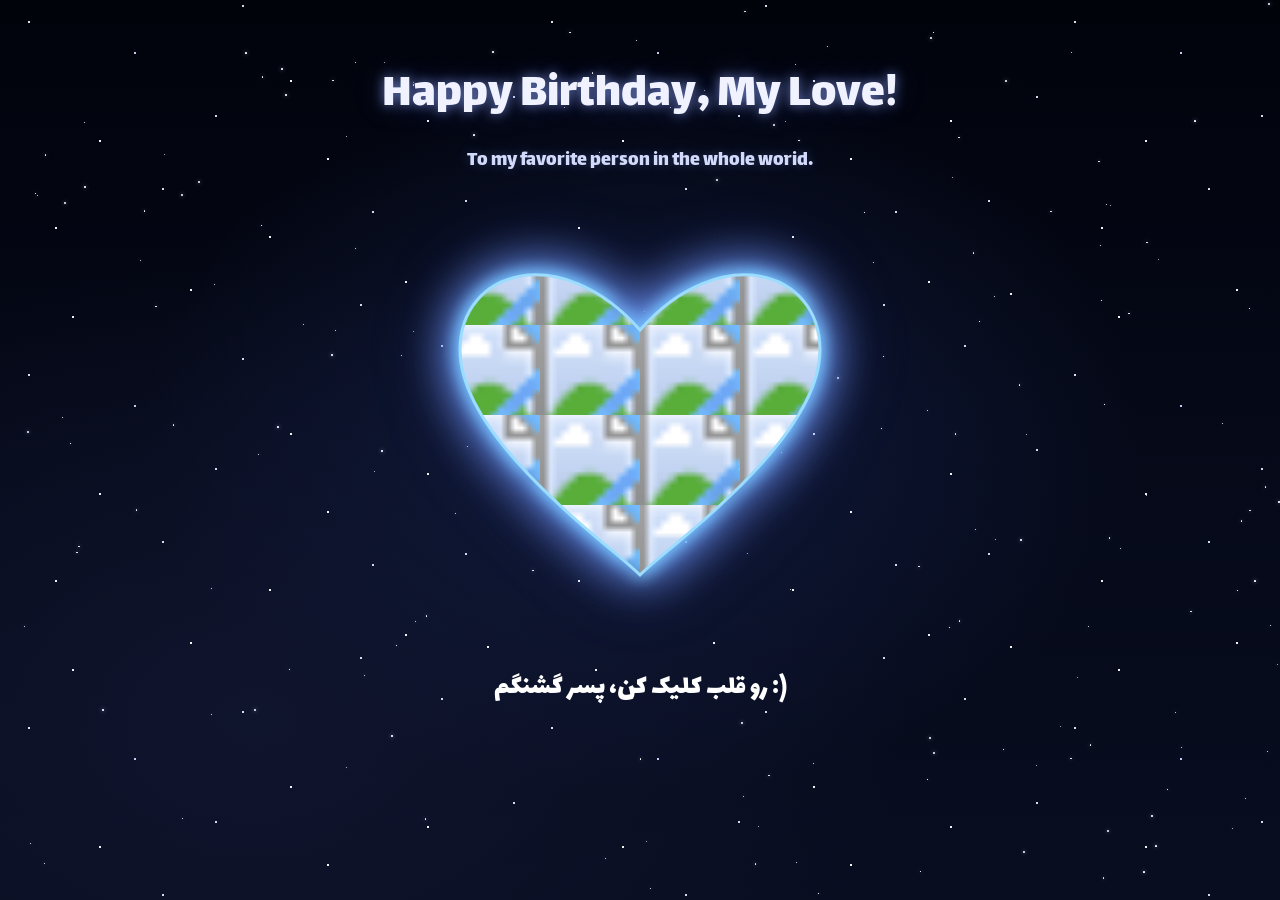
==== index.html @ 66751d2d "Add files via upload" ====
<!DOCTYPE html>
<html lang="en">
<head>
    <meta charset="UTF-8">
    <meta name="viewport"
content="width=device-width,
initial-scale=1.0">
   <title>Birthday of My 
Handsome Boy</title> 
    <link rel="stylesheet"
href="style.css">
</head>

<body>

    <div class="stats"></div>

    <h1>Happy Birthday, My Love!
</h1>
    <p> To my favorite person in
 the whole worid.</p>

<div class="heart-gallery">
    <a href="memories.html" class="heart-link">

        <svg viewBox="0 0 400 360"
             role="img"
             aria-label="Our memories">

            <defs>
                <clipPath id="bigHeart">
                    <path d="M200 340
                    C170 310 20 205 20 115
                    C20 35 120 5 200 95
                    C280 5 380 35 380 115
                    C380 205 230 310 200 340 Z"/>
                </clipPath>
            </defs>

            <g clip-path="url(#bigHeart)">

                <image href="imeges/photo1.jpg"
                    x="0" y="0" width="100" height="90"
                    preserveAspectRatio="xMidYMid slice"/>

                <image href="imeges/photo2.jpg"
                    x="100" y="0" width="100" height="90"
                    preserveAspectRatio="xMidYMid slice"/>

                <image href="imeges/photo3.jpg"
                    x="200" y="0" width="100" height="90"
                    preserveAspectRatio="xMidYMid slice"/>

                <image href="imeges/photo4.jpg"
                    x="300" y="0" width="100" height="90"
                    preserveAspectRatio="xMidYMid slice"/>

                <image href="imeges/photo5.jpg"
                    x="0" y="90" width="100" height="90"
                    preserveAspectRatio="xMidYMid slice"/>

                <image href="imeges/photo6.jpg"
                    x="100" y="90" width="100" height="90"
                    preserveAspectRatio="xMidYMid slice"/>

                <image href="imeges/photo7.jpg"
                    x="200" y="90" width="100" height="90"
                    preserveAspectRatio="xMidYMid slice"/>

                <image href="imeges/photo8.jpg"
                    x="300" y="90" width="100" height="90"
                    preserveAspectRatio="xMidYMid slice"/>

                <image href="imeges/photo9.jpg"
                    x="0" y="180" width="100" height="90"
                    preserveAspectRatio="xMidYMid slice"/>

                <image href="imeges/photo10.jpg"
                    x="100" y="180" width="100" height="90"
                    preserveAspectRatio="xMidYMid slice"/>

                <image href="imeges/photo1.jpg"
                    x="200" y="180" width="100" height="90"
                    preserveAspectRatio="xMidYMid slice"/>

                <image href="imeges/photo2.jpg"
                    x="300" y="180" width="100" height="90"
                    preserveAspectRatio="xMidYMid slice"/>

                <image href="imeges/photo3.jpg"
                    x="0" y="270" width="100" height="90"
                    preserveAspectRatio="xMidYMid slice"/>

                <image href="imeges/photo4.jpg"
                    x="100" y="270" width="100" height="90"
                    preserveAspectRatio="xMidYMid slice"/>

                <image href="imeges/photo5.jpg"
                    x="200" y="270" width="100" height="90"
                    preserveAspectRatio="xMidYMid slice"/>

                <image href="imeges/photo6.jpg"
                    x="300" y="270" width="100" height="90"
                    preserveAspectRatio="xMidYMid slice"/>

            </g>

            <path d="M200 340
            C170 310 20 205 20 115
            C20 35 120 5 200 95
            C280 5 380 35 380 115
            C380 205 230 310 200 340 Z"
            fill="none"
            stroke="#9bdcff"
            stroke-width="3"/>

        </svg>

    </a>
</div>
<p class="click-text">رو قلب کلیک کن، پسر گشنگم :)</p>
<script>
const starCount = 180;

for (let i = 0; i < starCount; i++) {
    const star = document.createElement("span");
    star.className = "twinkle-star";

    const size = Math.random() * 1.5 + 0.5;

    star.style.left = Math.random() * 100 + "vw";
    star.style.top = Math.random() * 100 + "vh";
    star.style.width = size + "px";
    star.style.height = size + "px";

    star.style.setProperty(
        "--duration",
        (Math.random() * 3 + 1.5) + "s"
    );

    star.style.setProperty(
        "--delay",
        (-Math.random() * 6) + "s"
    );

    document.body.appendChild(star);
}
</script>
</body> 
</html>
---- style.css ----
@import url('https://fonts.googleapis.com/css2?family=Lalezar&display=swap');
/* ===== MIDNIGHT GALAXY ===== */

* {
    box-sizing: border-box;
}

html,
body {
    margin: 0;
    width: 100%;
    min-height: 100%;
}

body {
    min-height: 100vh;
    position: relative;
    isolation: isolate;
    overflow: hidden;
    padding: 30px 20px;

    display: flex;
    flex-direction: column;
    align-items: center;
    justify-content: flex-start;

    text-align: center;
    font-family: Georgia, serif;
    color: #f4f5ff;

    background:
        radial-gradient(ellipse at 50% 48%,
            #111a3b 0%, transparent 55%),
        radial-gradient(ellipse at 20% 80%,
            #10152e 0%, transparent 45%),
        linear-gradient(180deg,
            #01030b 0%,
            #050918 48%,
            #080d20 100%);
}

/* ===== MANY TINY STARS ===== */

body::before {
    content: "";
    position: fixed;
    inset: -10%;
    z-index: 2;
    pointer-events: none;

    background-image:
        radial-gradient(1px 1px at 11px 19px, #fff 99%, transparent),
        radial-gradient(1px 1px at 47px 83px, #dce7ff 99%, transparent),
        radial-gradient(1px 1px at 93px 31px, #fff 99%, transparent),
        radial-gradient(1px 1px at 157px 112px, #e5edff 99%, transparent),
        radial-gradient(1px 1px at 201px 54px, #fff 99%, transparent),
        radial-gradient(1px 1px at 263px 143px, #cbd8ff 99%, transparent),
        radial-gradient(1px 1px at 319px 27px, #fff 99%, transparent),
        radial-gradient(1px 1px at 371px 96px, #dce7ff 99%, transparent),
        radial-gradient(1px 1px at 419px 171px, #fff 99%, transparent),
        radial-gradient(1px 1px at 489px 42px, #dce7ff 99%, transparent),
        radial-gradient(1px 1px at 33px 211px, #fff 99%, transparent),
        radial-gradient(1px 1px at 119px 187px, #dbeafe 99%, transparent),
        radial-gradient(1px 1px at 228px 231px, #fff 99%, transparent),
        radial-gradient(1px 1px at 344px 206px, #dce7ff 99%, transparent),
        radial-gradient(1px 1px at 456px 249px, #fff 99%, transparent),
        radial-gradient(1px 1px at 71px 291px, #dce7ff 99%, transparent),
        radial-gradient(1px 1px at 184px 318px, #fff 99%, transparent),
        radial-gradient(1px 1px at 291px 279px, #dce7ff 99%, transparent),
        radial-gradient(1px 1px at 398px 327px, #fff 99%, transparent),
        radial-gradient(1px 1px at 501px 302px, #dce7ff 99%, transparent);

    background-size: 523px 353px;
    background-repeat: repeat;
    opacity: 0.95;
}

/* Extra fine distant stars */

body::after {
    content: "";
    position: fixed;
    inset: 0;
    z-index: 1;
    pointer-events: none;

    background-image:
        radial-gradient(0.7px 0.7px at 7px 13px, #fff 99%, transparent),
        radial-gradient(0.7px 0.7px at 29px 41px, #cbd8ff 99%, transparent),
        radial-gradient(0.7px 0.7px at 53px 22px, #fff 99%, transparent),
        radial-gradient(0.7px 0.7px at 76px 59px, #dce7ff 99%, transparent),
        radial-gradient(0.7px 0.7px at 98px 8px, #fff 99%, transparent),
        radial-gradient(0.7px 0.7px at 121px 37px, #dce7ff 99%, transparent),
        radial-gradient(0.7px 0.7px at 145px 17px, #fff 99%, transparent),
        radial-gradient(0.7px 0.7px at 166px 53px, #cbd8ff 99%, transparent),
        radial-gradient(0.7px 0.7px at 188px 28px, #fff 99%, transparent),
        radial-gradient(0.7px 0.7px at 213px 64px, #dce7ff 99%, transparent);

    background-size: 227px 79px;
    background-repeat: repeat;
    opacity: 0.72;
}

/* ===== LAYERED COSMIC CLOUDS ===== */

/* Additional soft cloud layer */

.nebula::after {
    content: "";
    position: absolute;
    inset: 0;

    background:
        radial-gradient(ellipse 25% 12% at 35% 32%,
            rgba(91, 126, 245, 0.20),
            transparent 75%),

        radial-gradient(ellipse 22% 11% at 66% 46%,
            rgba(155, 105, 225, 0.19),
            transparent 75%),

        radial-gradient(ellipse 38% 10% at 46% 73%,
            rgba(60, 115, 220, 0.17),
            transparent 75%);

    filter: blur(18px);

    animation: cloud-breathe 19s ease-in-out infinite alternate;
}
@import url('https://fonts.googleapis.com/css2?family=Lalezar&display=swap');
/* ===== COSMIC ICY BLUE + VIOLET CLOUDS ===== */

.nebula {
    position: fixed;
    inset: -45%;
    z-index: 1;
    pointer-events: none;

    background:
        /* Icy blue cloud */
        radial-gradient(ellipse 36% 18% at 20% 35%,
            rgba(151, 220, 255, 0.48) 0%,
            rgba(100, 180, 255, 0.25) 40%,
            transparent 76%),

        /* Soft violet cloud */
        radial-gradient(ellipse 32% 17% at 72% 28%,
            rgba(145, 105, 235, 0.38) 0%,
            rgba(100, 75, 195, 0.20) 42%,
            transparent 78%),

        /* Bright icy blue center */
        radial-gradient(ellipse 43% 22% at 50% 58%,
            rgba(125, 200, 255, 0.45) 0%,
            rgba(95, 160, 230, 0.20) 45%,
            transparent 80%),

        /* Blue-violet cloud */
        radial-gradient(ellipse 36% 19% at 80% 75%,
            rgba(160, 175, 255, 0.36) 0%,
            rgba(120, 100, 220, 0.18) 46%,
            transparent 80%),

        /* Lower icy mist */
        radial-gradient(ellipse 40% 18% at 28% 78%,
            rgba(160, 215, 255, 0.35) 0%,
            transparent 78%),

        /* Subtle lavender haze */
        radial-gradient(ellipse 30% 14% at 62% 43%,
            rgba(185, 165, 255, 0.24) 0%,
            transparent 76%);

    filter: blur(30px);
    opacity: 1;

    animation: nebula-drift 26s ease-in-out infinite alternate;
}

@keyframes nebula-drift {
    0% {
        transform: translate(-4%, -2%) rotate(-5deg) scale(1);
    }

    35% {
        transform: translate(3%, 2%) rotate(3deg) scale(1.07);
    }

    70% {
        transform: translate(-2%, 4%) rotate(-2deg) scale(1.12);
    }

    100% {
        transform: translate(4%, -3%) rotate(5deg) scale(1.05);
    }
}

@keyframes cloud-breathe {
    0% {
        transform: translate(-2%, 1%) scale(0.96);
        opacity: 0.55;
    }

    100% {
        transform: translate(3%, -2%) scale(1.08);
        opacity: 1;
    }
}

/* ===== BIRTHDAY TEXT: TOP CENTER ===== */

h1,
p {
    position: relative;
    z-index: 3;
    width: 100%;
    max-width: 800px;
}

h1 {
    margin: 35px 0 16px;
    font-size: clamp(30px, 5vw, 48px);
    line-height: 1.3;
    font-weight: normal;
    color: #f0f2ff;

    text-shadow:
        0 0 12px rgba(145, 170, 255, 0.65),
        0 0 30px rgba(104, 120, 240, 0.32);
}

p {
    margin: 0;
    font-size: clamp(15px, 2.5vw, 20px);
    line-height: 1.8;
    color: #d1dafa;

    text-shadow:
        0 0 12px rgba(130, 160, 255, 0.3);
}
/* ===== INDEPENDENT TWINKLING STARS ===== */

body::before,
body::after {
    animation: none;
}

/* Twinkle effect for individual stars */
.twinkle-star {
    position: fixed;
    z-index: 2;
    pointer-events: none;
    border-radius: 50%;
    background: #fff;
    box-shadow: 0 0 4px rgba(190, 210, 255, 0.8);
    animation: individual-twinkle var(--duration) ease-in-out var(--delay) infinite alternate;
}

@keyframes individual-twinkle {
    0% {
        opacity: 0.12;
        transform: scale(0.65);
    }

    35% {
        opacity: 0.9;
        transform: scale(1.15);
    }

    65% {
        opacity: 0.35;
        transform: scale(0.8);
    }

    100% {
        opacity: 1;
        transform: scale(1.3);
    }
}
.heart-gallery {
    position: relative;
    z-index: 3;
    width: min(400px, 88vw);
    margin: 28px auto;
    filter:
        drop-shadow(0 0 8px rgba(120, 205, 255, 0.9))
        drop-shadow(0 0 24px rgba(110, 130, 255, 0.55));
}

.heart-gallery svg {
    display: block;
    width: 100%;
    height: auto;
    overflow: visible;
}

.heart-gallery image {
    transition: opacity 0.3s ease;
}
.heart-link {
    display: block;
    position: relative;
    z-index: 5;
    width: min(400px, 88vw);
    margin: 28px auto;
    cursor: pointer;
    transition: transform 0.3s ease;
}

.heart-link:hover {
    transform: scale(1.04);
}

.heart-link svg {
    display: block;
    width: 100%;
    height: auto;
}
.heart-link {
    display: block;
    position: relative;
    z-index: 5;
    width: min(400px, 88vw);
    margin: 28px auto;
    padding: 0;
    border: none;
    background: transparent;
    line-height: 0;
    cursor: pointer;
    filter:
        drop-shadow(0 0 8px rgba(120, 205, 255, 0.9))
        drop-shadow(0 0 24px rgba(110, 130, 255, 0.55));
}

.heart-link svg {
    display: block;
    width: 100%;
    height: auto;
    overflow: visible;
}

.heart-link:hover {
    transform: scale(1.02);
}
.click-text {
    position: relative;
    z-index: 5;
    text-align: center;
    margin: 12px auto 35px;
    font-family: 'Lalezar', cursive;
    font-size: clamp(20px, 4.5vw, 28px);
    color: #ffffff;
    text-shadow: none;
    animation: none;
}
}
}

@keyframes softGlow {
    from {
        text-shadow: 0 0 5px #65caff;
    }
    to {
        text-shadow:
            0 0 10px #65caff,
            0 0 22px #8b9dff;
    }
}
html,
body {
    min-height: 100%;
    height: auto;
    overflow-x: hidden;
    overflow-y: auto;
}

body {
    min-height: 100vh;
    padding-bottom: 100px;
}
body {
    font-family: 'Lalezar', cursive;
}

h1,
p {
    font-family: 'Lalezar', cursive;
}
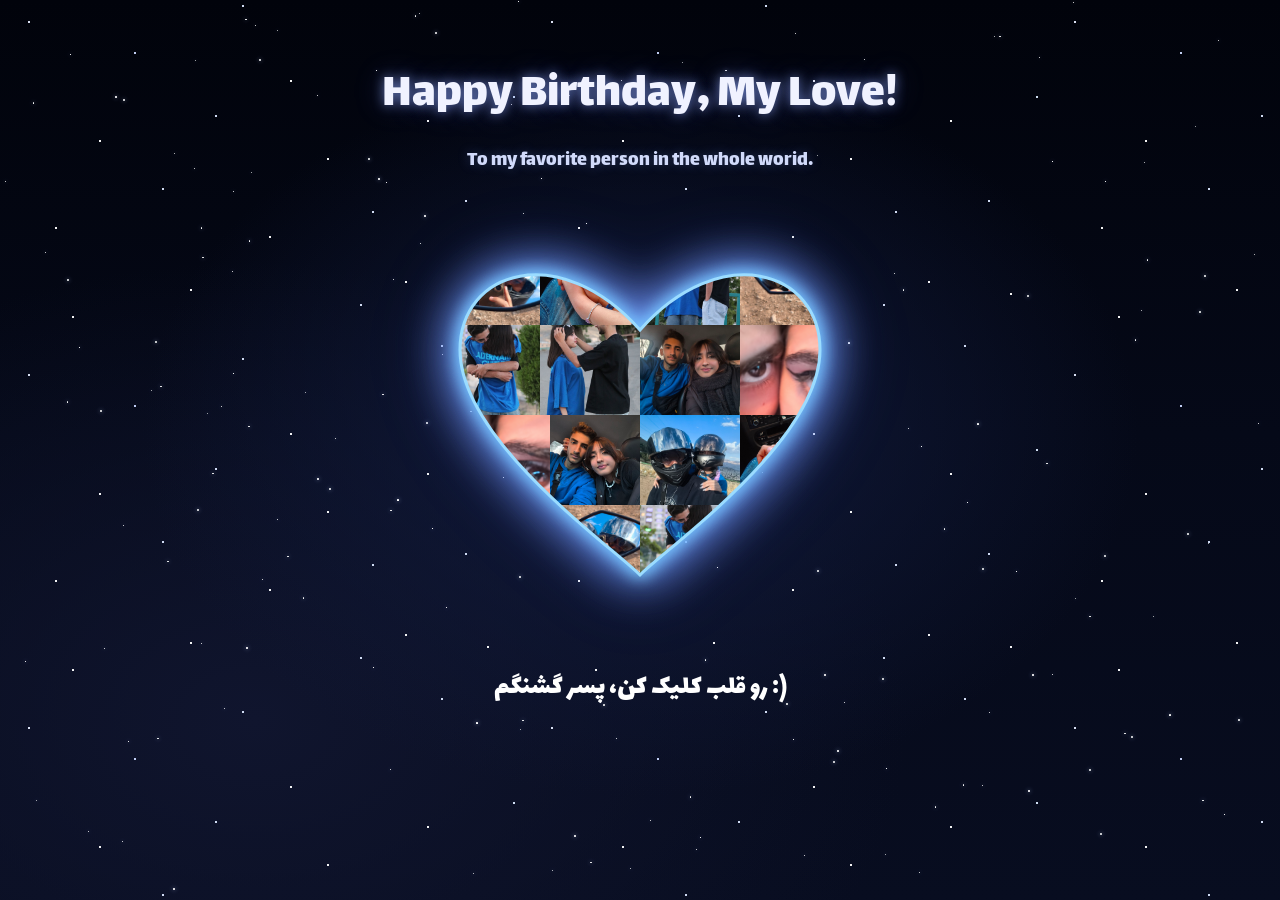
==== commit 96079925: "Add files via upload" ====
--- a/index.html
+++ b/index.html
@@ -39,69 +39,74 @@
 
             <g clip-path="url(#bigHeart)">
 
-                <image href="imeges/photo1.jpg"
+                <image href="./photo1.jpg"
                     x="0" y="0" width="100" height="90"
                     preserveAspectRatio="xMidYMid slice"/>
 
-                <image href="imeges/photo2.jpg"
+                <image href="./photo2.jpg"
                     x="100" y="0" width="100" height="90"
                     preserveAspectRatio="xMidYMid slice"/>
 
-                <image href="imeges/photo3.jpg"
+                <image href="./photo3.jpg"
                     x="200" y="0" width="100" height="90"
                     preserveAspectRatio="xMidYMid slice"/>
 
-                <image href="imeges/photo4.jpg"
+                <image href="./photo4.jpg"
                     x="300" y="0" width="100" height="90"
                     preserveAspectRatio="xMidYMid slice"/>
 
-                <image href="imeges/photo5.jpg"
+                <image href="./photo5.jpg"
                     x="0" y="90" width="100" height="90"
                     preserveAspectRatio="xMidYMid slice"/>
 
-                <image href="imeges/photo6.jpg"
+                <image href="./photo6.jpg"
                     x="100" y="90" width="100" height="90"
                     preserveAspectRatio="xMidYMid slice"/>
 
-                <image href="imeges/photo7.jpg"
+                <image href="./photo7.jpg"
                     x="200" y="90" width="100" height="90"
                     preserveAspectRatio="xMidYMid slice"/>
 
-                <image href="imeges/photo8.jpg"
+                <image href="./photo8.jpg"
                     x="300" y="90" width="100" height="90"
                     preserveAspectRatio="xMidYMid slice"/>
 
-                <image href="imeges/photo9.jpg"
-                    x="0" y="180" width="100" height="90"
+                <image href="photo9.jpg"
+                    x="0" y="./180" width="100" height="90"
                     preserveAspectRatio="xMidYMid slice"/>
 
-                <image href="imeges/photo10.jpg"
+                <image href="./photo10.jpg"
                     x="100" y="180" width="100" height="90"
                     preserveAspectRatio="xMidYMid slice"/>
 
-                <image href="imeges/photo1.jpg"
+                <image href="./photo1.jpg"
                     x="200" y="180" width="100" height="90"
                     preserveAspectRatio="xMidYMid slice"/>
 
-                <image href="imeges/photo2.jpg"
+                <image href="./photo2.jpg"
                     x="300" y="180" width="100" height="90"
                     preserveAspectRatio="xMidYMid slice"/>
 
-                <image href="imeges/photo3.jpg"
+                <image href="./photo3.jpg"
                     x="0" y="270" width="100" height="90"
                     preserveAspectRatio="xMidYMid slice"/>
 
-                <image href="imeges/photo4.jpg"
+                <image href="./photo4.jpg"
                     x="100" y="270" width="100" height="90"
                     preserveAspectRatio="xMidYMid slice"/>
 
-                <image href="imeges/photo5.jpg"
+                <image href="./photo5.jpg"
                     x="200" y="270" width="100" height="90"
                     preserveAspectRatio="xMidYMid slice"/>
 
-                <image href="imeges/photo6.jpg"
+                <image href="./photo6.jpg"
                     x="300" y="270" width="100" height="90"
                     preserveAspectRatio="xMidYMid slice"/>
+
+               <image href="./photo8.jpg"
+                    x="10" y="180" width="100" height="90"
+                    preserveAspectRatio="xMidYMid slice"/>
+
 
             </g>
 
